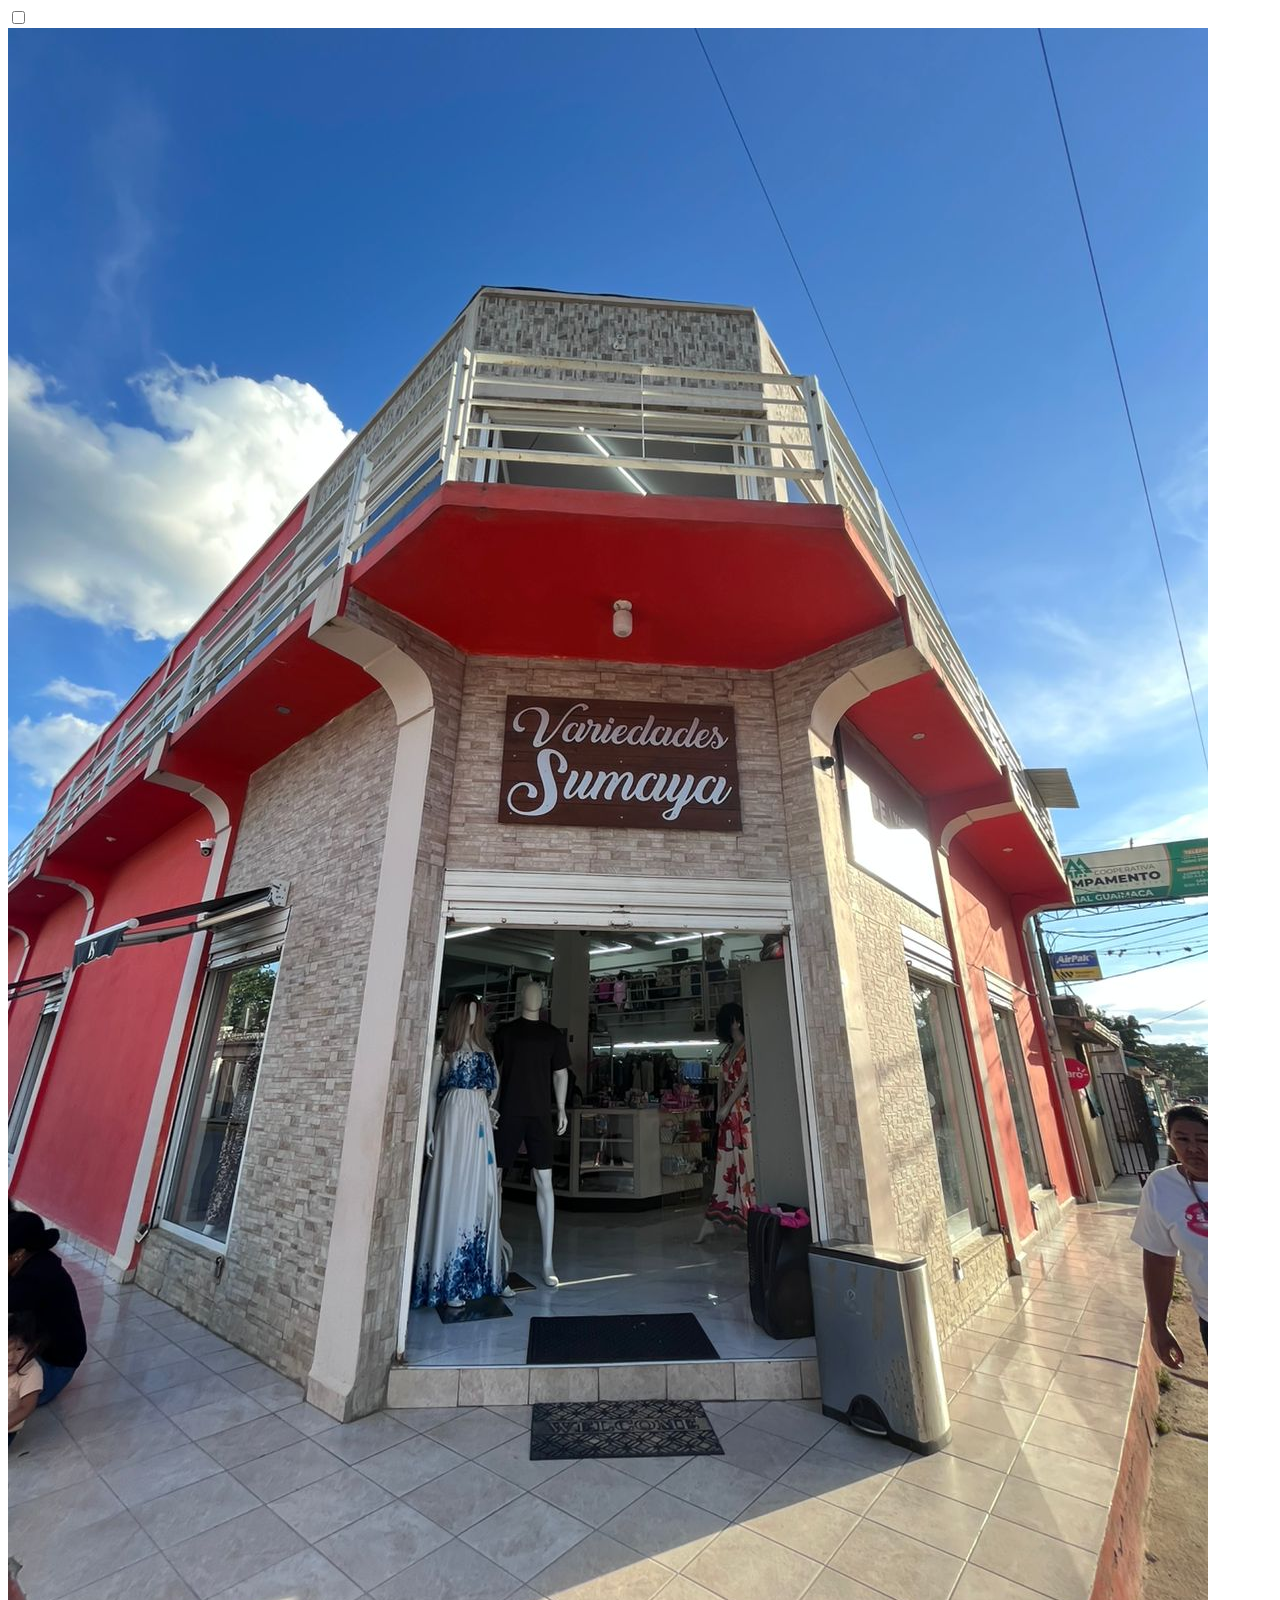
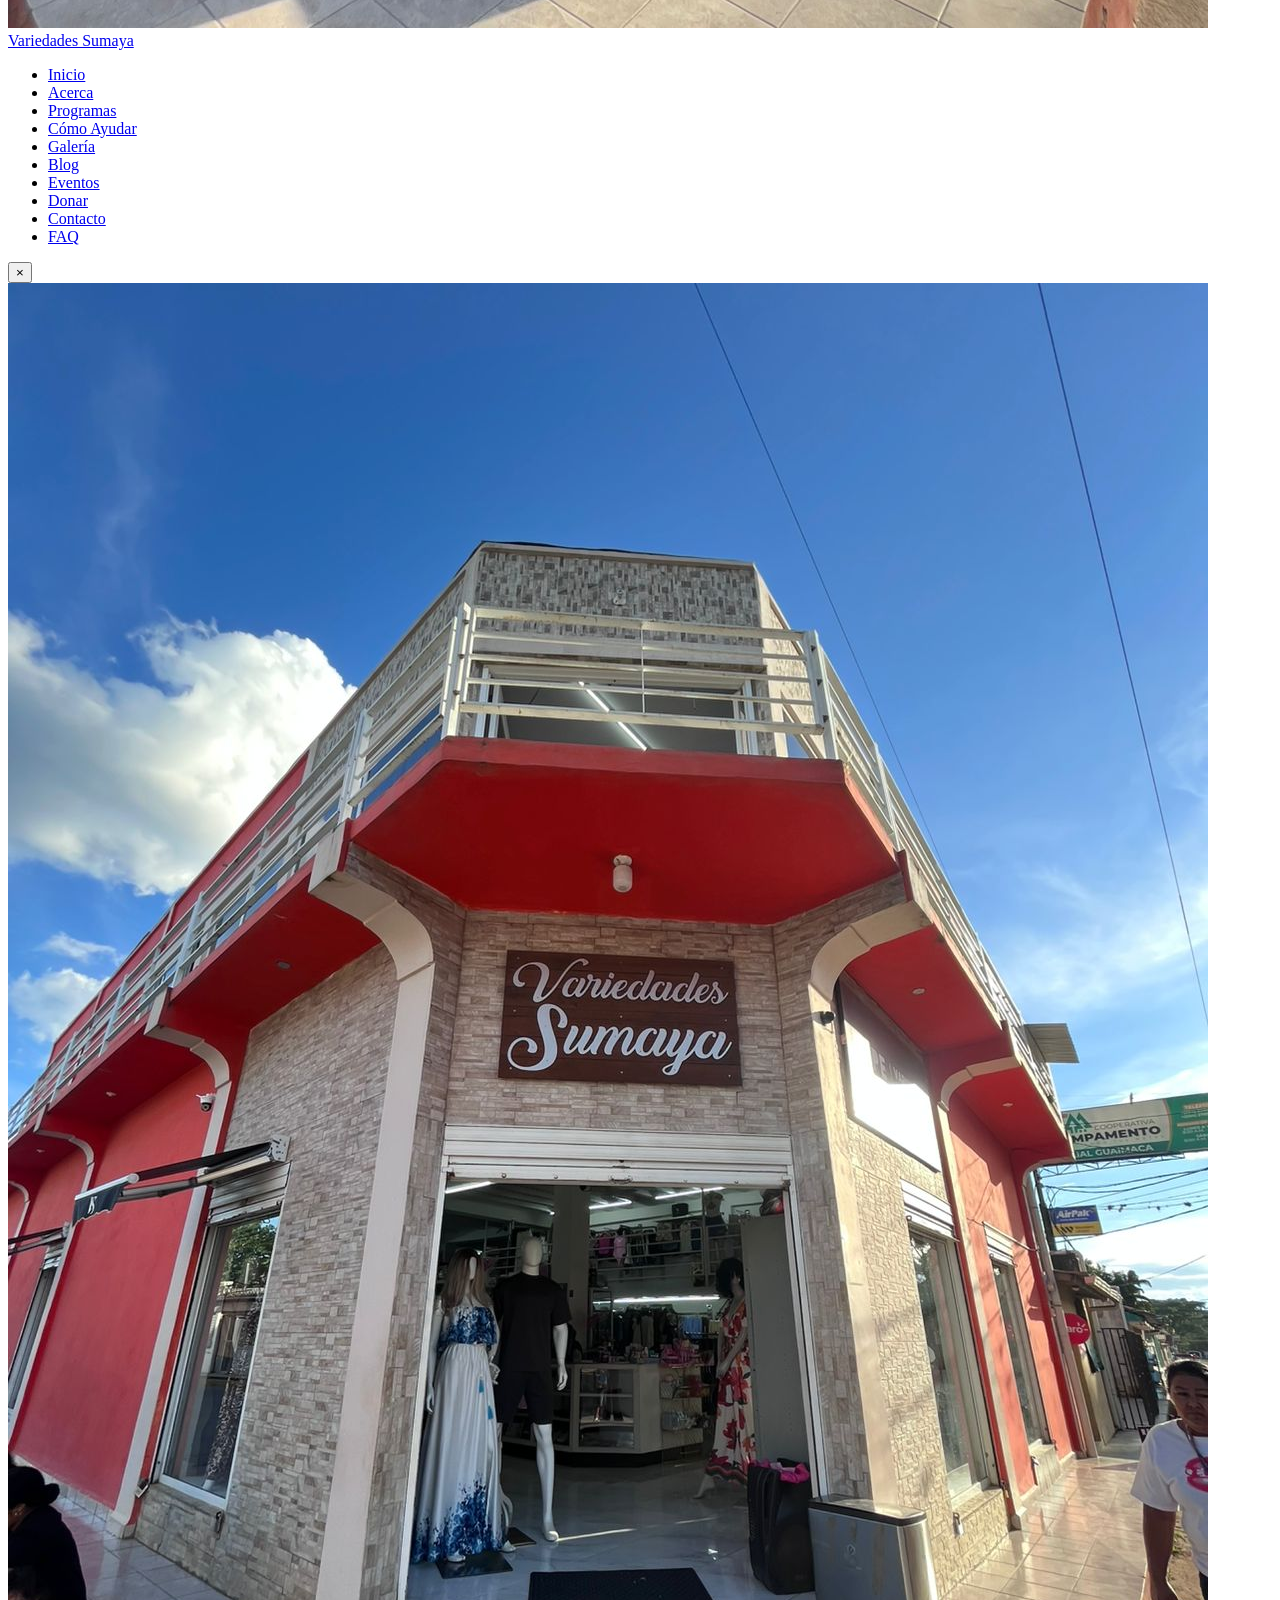
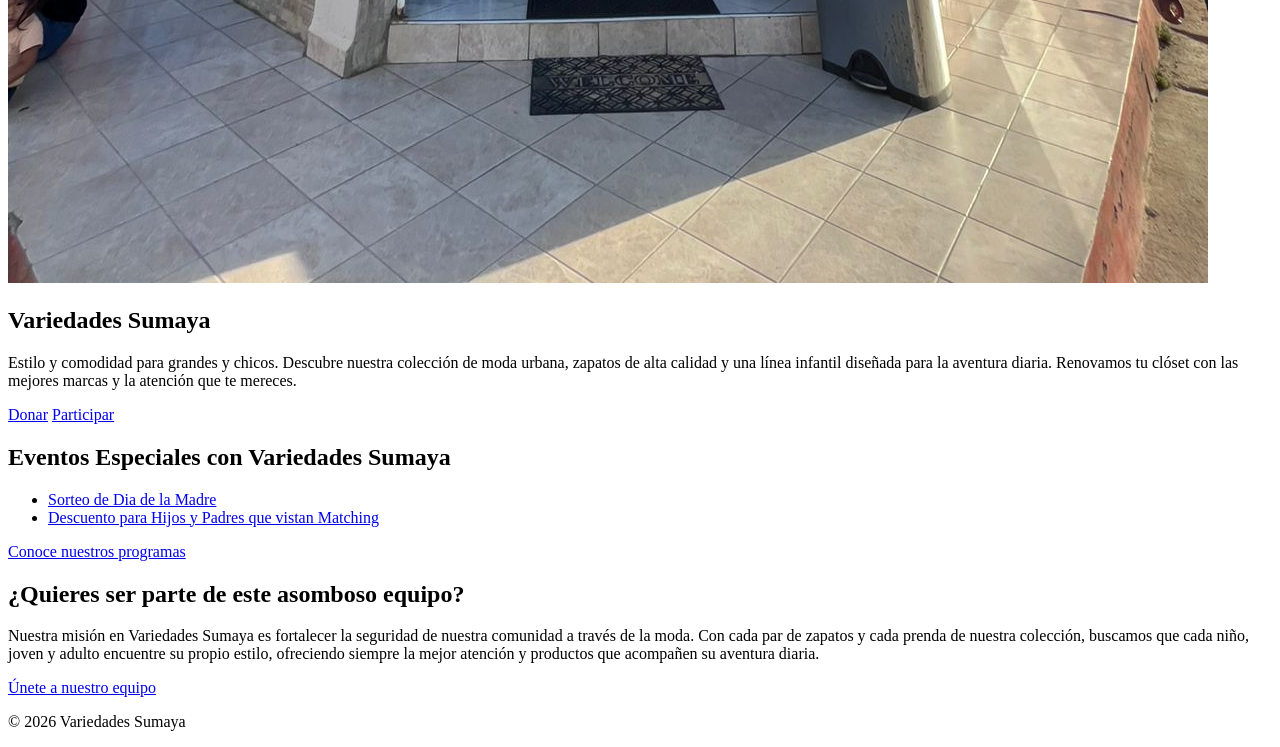
==== index.html @ b2fdf175 "Primer Commit: Subiendo html y css y algunos js" ====
<!doctype html>
<html lang="es">

<head>
    <meta charset="utf-8">
    <meta name="viewport" content="width=device-width,initial-scale=1">
    <link href="https://fonts.googleapis.com/css2?family=Roboto:ital,wght@0,100..900;1,100..900&display=swap"
        rel="stylesheet">
    <link rel="stylesheet" href="styles/index.css">
    <script src="scripts/hamburger.js"></script>
    <title>Inicio</title>
</head>

<body>
    <header class="site-header">
        <input id="nav-toggle" class="nav-toggle" type="checkbox" aria-hidden="true">
        <label for="nav-toggle" class="hamburger" aria-label="Abrir menú">
            <span></span><span></span><span></span>
        </label>
        <nav class="main-nav">
            <a class="nav-logo" href="index.html"><img src="Sources/Sumaya1.jpeg" alt="Logo"><span
                    class="site-title">Variedades Sumaya</span></a>
            <ul class="nav-list">
                <li><a href="index.html">Inicio</a></li>
                <li><a href="about-us.html">Acerca</a></li>
                <li><a href="programas.html">Programas</a></li>
                <li><a href="ayuda.html">Cómo Ayudar</a></li>
                <li><a href="galeria.html">Galería</a></li>
                <li><a href="blog.html">Blog</a></li>
                <li><a href="eventos.html">Eventos</a></li>
                <li><a href="donations.html">Donar</a></li>
                <li><a href="contacto.html">Contacto</a></li>
                <li><a href="faq.html">FAQ</a></li>
            </ul>
        </nav>
        <div class="nav-overlay" aria-hidden="true">
            <div class="nav-panel">
                <button class="close-panel" aria-label="Cerrar menú">&times;</button>
            </div>
        </div>
        </div>
    </header>
    <main class="site-main">
        <section class="hero">
            <img src="Sources/Sumaya1.jpeg" alt="Imagen de Fondo Sumaya" class="hero-bg-image">

            <div class="hero-overlay-card">
                <h1 class="hero-title">Variedades Sumaya</h1>
                <p class="hero-text">Estilo y comodidad para grandes y chicos. Descubre nuestra colección de moda
                    urbana, zapatos de alta calidad y una línea infantil diseñada para la aventura diaria. Renovamos tu
                    clóset con las mejores marcas y la atención que te mereces.</p>

                <div class="btn-container">
                    <a class="btn btn-primary" href="donations.html">Donar</a>
                    <a class="btn btn-secondary" href="ayuda.html">Participar</a>
                </div>
            </div>
        </section>

        <section class="section">
            <h2 class="section-title">Eventos Especiales con Variedades Sumaya</h2>
            <ul class="news-list">
                <li class="news-item"><a href="eventos.html">Sorteo de Dia de la Madre</a></li>
                <li class="news-item"><a href="eventos.html">Descuento para Hijos y Padres que vistan Matching</a></li>
            </ul>
            <div class="center">
                <a class="btn btn-primary" href="programas.html">Conoce nuestros programas</a>
            </div>
        </section>

        <section class="section section-highlight">
            <h2 class="section-title">¿Quieres ser parte de este asomboso equipo?</h2>
            <p class="section-content">
                Nuestra misión en Variedades Sumaya es fortalecer la seguridad de nuestra comunidad a través de la moda. Con cada par de zapatos y cada prenda de nuestra colección, buscamos que cada niño, joven y adulto encuentre su propio estilo, ofreciendo siempre la mejor atención y productos que acompañen su aventura diaria.
            </p>
            <div class="center">
                <a class="btn btn-primary" href="ayuda.html">Únete a nuestro equipo</a>
            </div>
        </section>

    </main>

    <footer class="site-footer">
        <p>&copy; 2026 Variedades Sumaya</p>
    </footer>

</body>

</html>
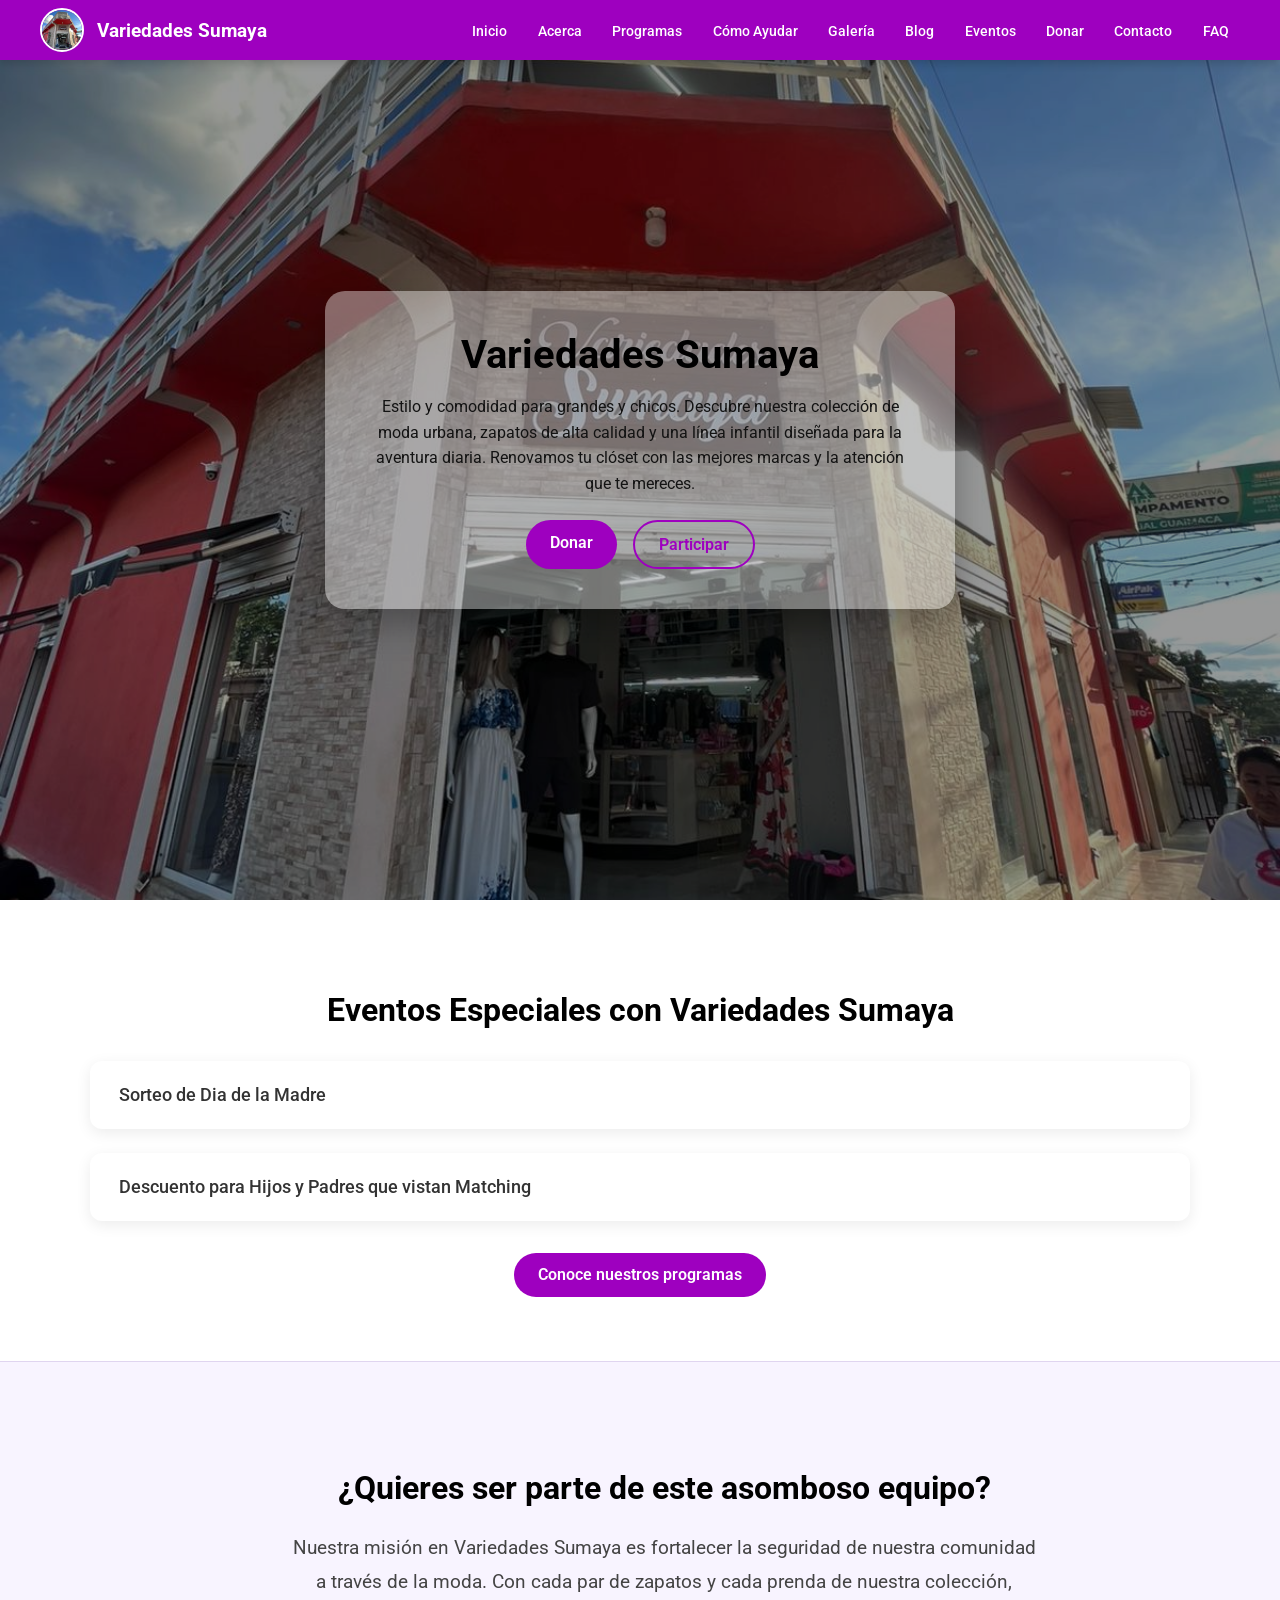
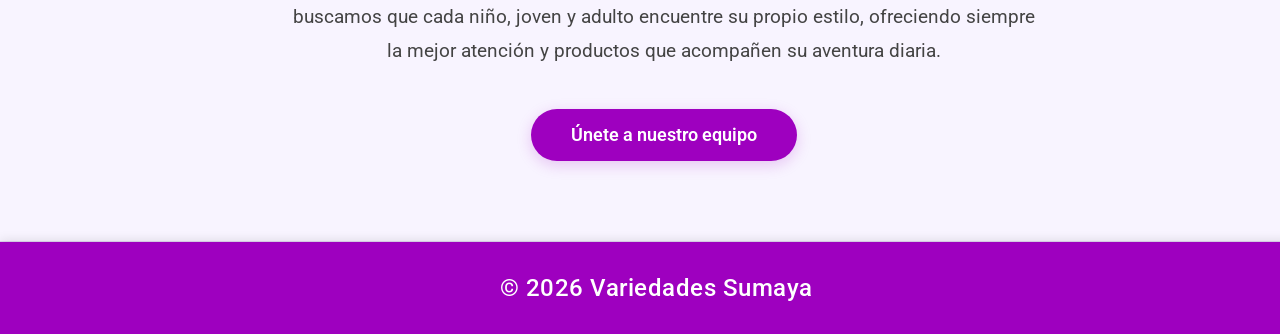
==== commit 30e05098: "Arreglando Rutas" ====
--- a/index.html
+++ b/index.html
@@ -6,8 +6,8 @@
     <meta name="viewport" content="width=device-width,initial-scale=1">
     <link href="https://fonts.googleapis.com/css2?family=Roboto:ital,wght@0,100..900;1,100..900&display=swap"
         rel="stylesheet">
-    <link rel="stylesheet" href="styles/index.css">
-    <script src="scripts/hamburger.js"></script>
+    <link rel="stylesheet" href="Styles/index.css">
+    <script src="Scripts/hamburger.js"></script>
     <title>Inicio</title>
 </head>
 
--- a/Styles/index.css
+++ b/Styles/index.css
@@ -0,0 +1,408 @@
+html,
+body {
+    margin: 0;
+    padding: 0;
+    overflow-x: hidden;
+    font-family: "Roboto", sans-serif;
+}
+
+
+.site-header {
+    display: flex;
+    align-items: center;
+    position: fixed;
+    top: 0;
+    left: 0;
+    width: 100%;
+    padding: 0.5rem 0;
+    background: #9E00BF;
+    color: #fff;
+    z-index: 9999;
+    box-shadow: 0 2px 10px rgba(0, 0, 0, 0.2);
+}
+
+.main-nav {
+    display: flex;
+    align-items: center;
+    justify-content: space-between;
+    width: 100%;
+    max-width: 1200px;
+    margin: 0 auto;
+    padding: 0 1.5rem;
+}
+
+.nav-logo {
+    display: flex;
+    align-items: center;
+    gap: 0.8rem;
+    text-decoration: none;
+    color: #fff;
+}
+
+.nav-logo img {
+    height: 40px;
+    width: 40px;
+    border-radius: 50%;
+    object-fit: cover;
+    border: 2px solid #fff;
+}
+
+.site-title {
+    font-weight: 700;
+    font-size: 1.2rem;
+}
+
+
+.nav-list {
+    display: flex;
+    list-style: none;
+    margin: 0;
+    padding: 0;
+    gap: 0.5rem;
+}
+
+.nav-list a {
+    color: #fff;
+    text-decoration: none;
+    font-weight: 500;
+    font-size: 0.9rem;
+    padding: 0.5rem 0.7rem;
+    transition: background-color 0.3s ease;
+}
+
+.nav-list a:hover {
+    background: rgba(255, 255, 255, 0.2);
+    border-radius: 5px;
+}
+
+
+.nav-toggle {
+    display: none;
+}
+
+.hamburger {
+    display: none;
+    flex-direction: column;
+    justify-content: space-between;
+    width: 25px;
+    height: 18px;
+    cursor: pointer;
+}
+
+.hamburger span {
+    display: block;
+    height: 3px;
+    width: 100%;
+    background: #fff;
+    border-radius: 2px;
+}
+
+.nav-overlay {
+    position: fixed;
+    inset: 0;
+    background: rgba(0, 0, 0, 0.5);
+    opacity: 0;
+    pointer-events: none;
+    transition: opacity 0.3s ease;
+    z-index: 10000;
+    display: flex;
+    justify-content: flex-end;
+}
+
+.nav-panel {
+    background: #fff;
+    width: 280px;
+    height: 100%;
+    transform: translateX(100%);
+    transition: transform 0.3s ease;
+    display: flex;
+    flex-direction: column;
+    padding: 1.5rem;
+    box-shadow: -5px 0 15px rgba(0, 0, 0, 0.1);
+}
+
+.close-panel {
+    align-self: flex-end;
+    background: none;
+    border: none;
+    font-size: 2rem;
+    cursor: pointer;
+    color: #333;
+}
+
+.nav-list-overlay {
+    list-style: none;
+    padding: 0;
+    margin-top: 2rem;
+}
+
+.nav-list-overlay li {
+    margin-bottom: 1rem;
+    border-bottom: 1px solid #eee;
+}
+
+.nav-list-overlay a {
+    color: #333;
+    text-decoration: none;
+    font-size: 1.1rem;
+    font-weight: 600;
+    display: block;
+    padding: 0.5rem 0;
+}
+
+
+.nav-toggle:checked~.nav-overlay {
+    opacity: 1;
+    pointer-events: auto;
+}
+
+.nav-toggle:checked~.nav-overlay .nav-panel {
+    transform: translateX(0);
+}
+
+
+.hero {
+    position: relative;
+    width: 100vw;
+    height: 100vh;
+    display: flex;
+    align-items: center;
+    justify-content: center;
+}
+
+.hero-bg-image {
+    position: absolute;
+    top: 0;
+    left: 0;
+    width: 100%;
+    height: 100%;
+    object-fit: cover;
+    z-index: 1;
+    filter: brightness(0.6);
+}
+
+.hero-overlay-card {
+    position: relative;
+    z-index: 2;
+    background-color: rgba(255, 255, 255, 0.397);
+    padding: 2.5rem;
+    border-radius: 20px;
+    max-width: 550px;
+    width: 85%;
+    text-align: center;
+    box-shadow: 0 15px 35px rgba(0, 0, 0, 0.3);
+}
+
+.hero-title {
+    font-size: 2.5rem;
+    color: #000000;
+    margin: 0 0 1rem 0;
+}
+
+.hero-text {
+    color: #131313;
+    line-height: 1.6;
+    margin-bottom: 1.5rem;
+}
+
+.btn-container {
+    display: flex;
+    gap: 1rem;
+    justify-content: center;
+}
+
+.btn {
+    padding: 0.8rem 1.5rem;
+    border-radius: 40px;
+    text-decoration: none;
+    font-weight: 600;
+}
+
+.btn-primary {
+    background: #9E00BF;
+    color: #fff;
+    
+}
+.btn-primary:hover{
+    background-color: #7d0096;
+    transform: translateY(-3px);
+    box-shadow: 0 8px 20px rgba(158, 0, 191, 0.3);
+}
+
+.btn-secondary {
+    border: 2px solid #9E00BF;
+    color: #9E00BF;
+}
+
+
+
+@media (max-width: 1050px) {
+    .nav-list {
+        display: none;
+    }
+
+    .hamburger {
+        display: flex;
+    }
+}
+
+@media (max-width: 600px) {
+    .hero-title {
+        font-size: 1.8rem;
+    }
+
+    .hero-overlay-card {
+        padding: 1.5rem;
+    }
+
+    .btn-container {
+        flex-direction: column;
+    }
+}
+
+
+.section {
+    padding: 4rem 1.5rem;
+    max-width: 1100px;
+    margin: 0 auto;
+}
+
+.section-title {
+    font-size: 2rem;
+    font-weight: 700;
+    color: #000000; 
+    margin-bottom: 2rem;
+    text-align: center;
+    position: relative;
+}
+
+
+.news-list {
+    list-style: none;
+    padding: 0;
+    display: grid;
+    grid-template-columns: 1fr; 
+    gap: 1.5rem;
+    margin-bottom: 2rem;
+}
+
+.news-item {
+    background: #fff;
+    border-radius: 12px;
+    box-shadow: 0 4px 15px rgba(0, 0, 0, 0.08);
+    transition: transform 0.3s ease, box-shadow 0.3s ease;
+    border-left: 5px solid transparent; 
+    overflow: hidden;
+}
+
+.news-item a {
+    display: block;
+    padding: 1.5rem;
+    color: #333;
+    text-decoration: none;
+    font-weight: 500;
+    font-size: 1.1rem;
+}
+
+.news-item:hover {
+    transform: translateX(10px);
+    box-shadow: 0 6px 20px rgba(0, 0, 0, 0.12);
+    border-left: 5px solid #9E00BF; 
+}
+
+
+.section-content {
+    font-size: 1.15rem;
+    color: #555;
+    line-height: 1.8;
+    text-align: center;
+    max-width: 800px;
+    margin: 0 auto 2.5rem;
+}
+
+
+.center {
+    display: flex;
+    justify-content: center;
+    width: 100%;
+    margin-top: 1rem;
+    list-style: none; 
+}
+
+
+@media (max-width: 600px) {
+    .section {
+        padding: 3rem 1rem;
+    }
+    
+    .section-title {
+        font-size: 1.6rem;
+    }
+
+    .news-item a {
+        font-size: 1rem;
+        padding: 1.2rem;
+    }
+}
+
+
+.section-highlight {
+    background-color: #f8f4ff; 
+    width: 100%;
+    max-width: 100vw; 
+    margin-left: calc(50% - 50vw) ;
+    margin-right: calc(50% - 50vw);
+    padding-top: 5rem;
+    padding-bottom: 5rem;
+    border-top: 1px solid #e0d5f0;
+    border-bottom: 1px solid #e0d5f0;
+}
+
+
+.section-highlight .section-title {
+    color: #000000; 
+    margin-bottom: 1.5rem;
+}
+
+
+.section-highlight .section-content {
+    color: #444;
+    font-size: 1.2rem;
+    max-width: 750px;
+    margin: 0 auto 2.5rem;
+    text-align: center;
+    line-height: 1.8;
+}
+
+
+.section-highlight .btn-primary {
+    background-color: #9E00BF;
+    color: #ffffff;
+    padding: 1rem 2.5rem;
+    font-size: 1.1rem;
+    box-shadow: 0 4px 15px rgba(158, 0, 191, 0.2);
+}
+
+.section-highlight .btn-primary:hover {
+    background-color: #7d0096;
+    transform: translateY(-3px);
+    box-shadow: 0 8px 20px rgba(158, 0, 191, 0.3);
+}
+
+
+.site-footer {
+    background-color: #9E00BF; 
+    color: #ffffff;            
+    text-align: center;        
+    padding: 2rem 1rem;        
+    width: 100%;
+    position: relative;
+    box-shadow: 0 -2px 10px rgba(0, 0, 0, 0.1); 
+}
+
+.site-footer p {
+    margin: 0;
+    font-size: 1.5rem;
+    font-weight: 500;
+    letter-spacing: 0.5px;
+}
